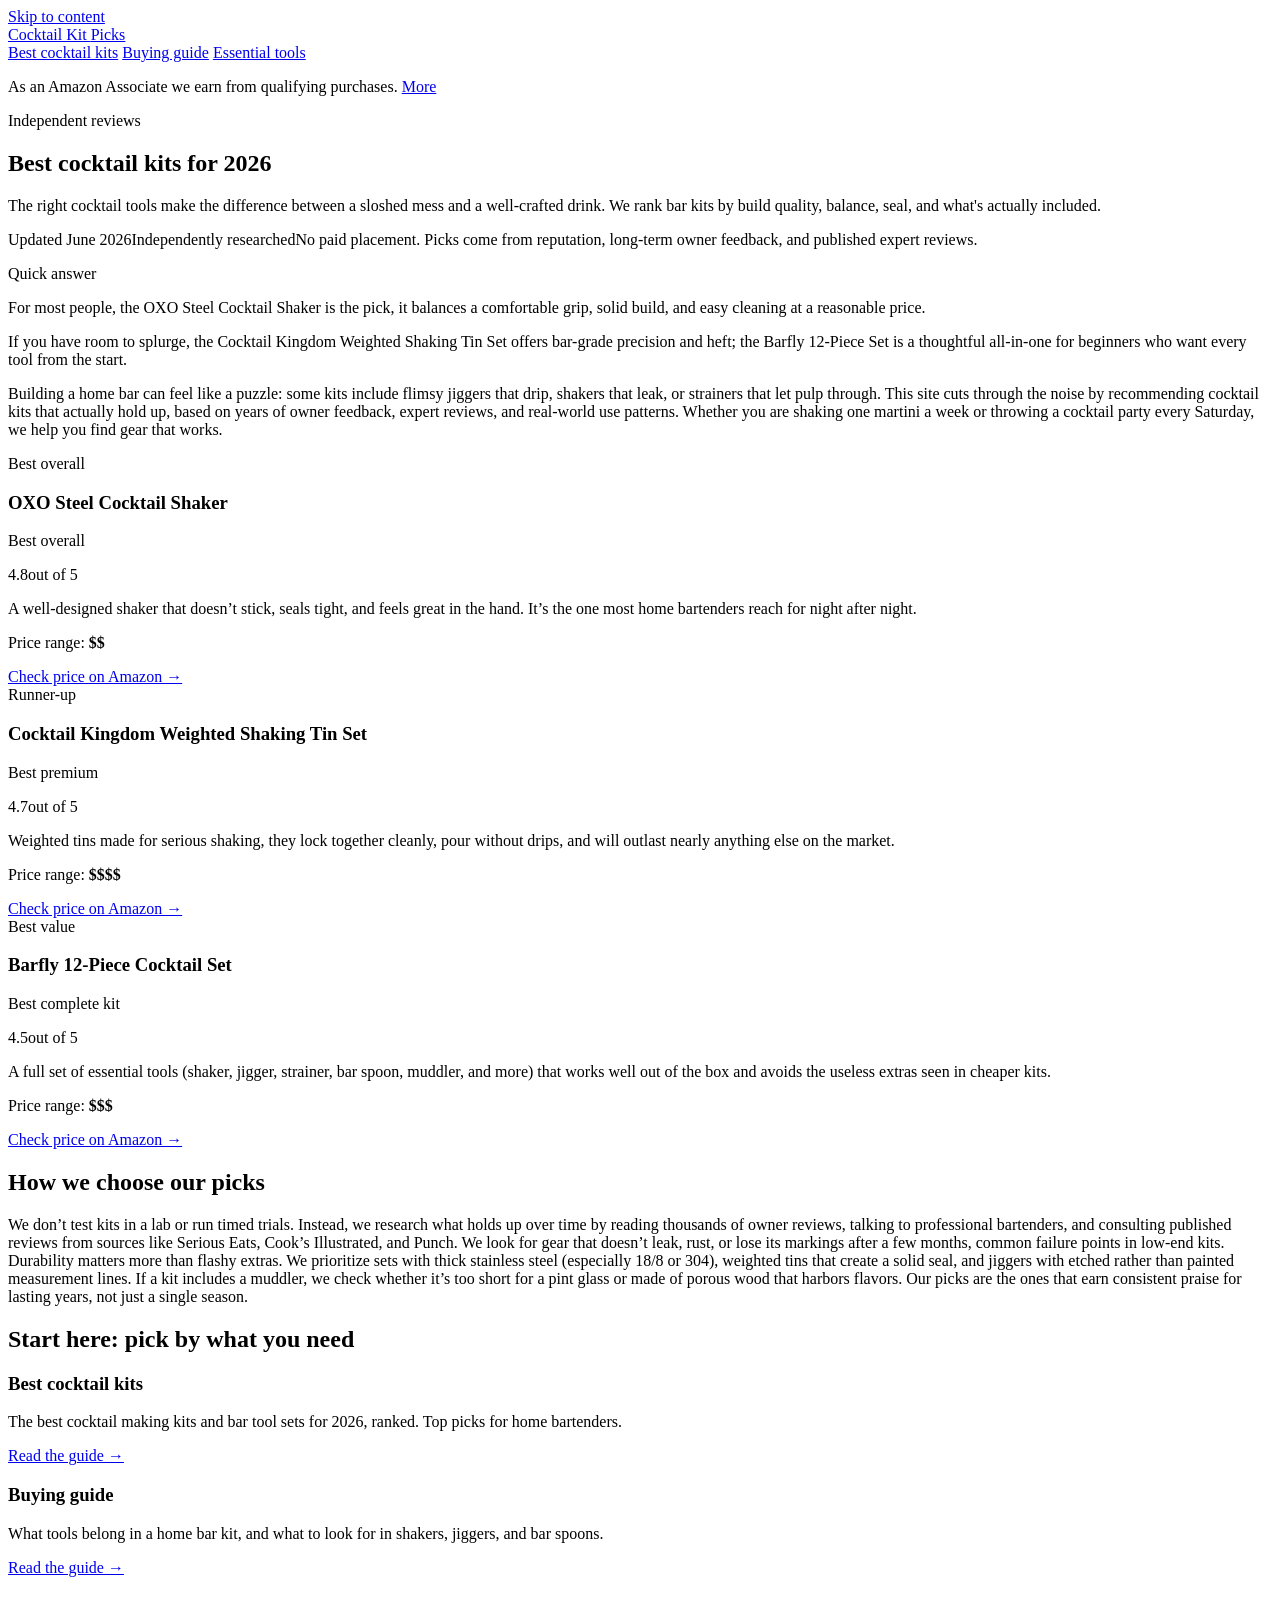
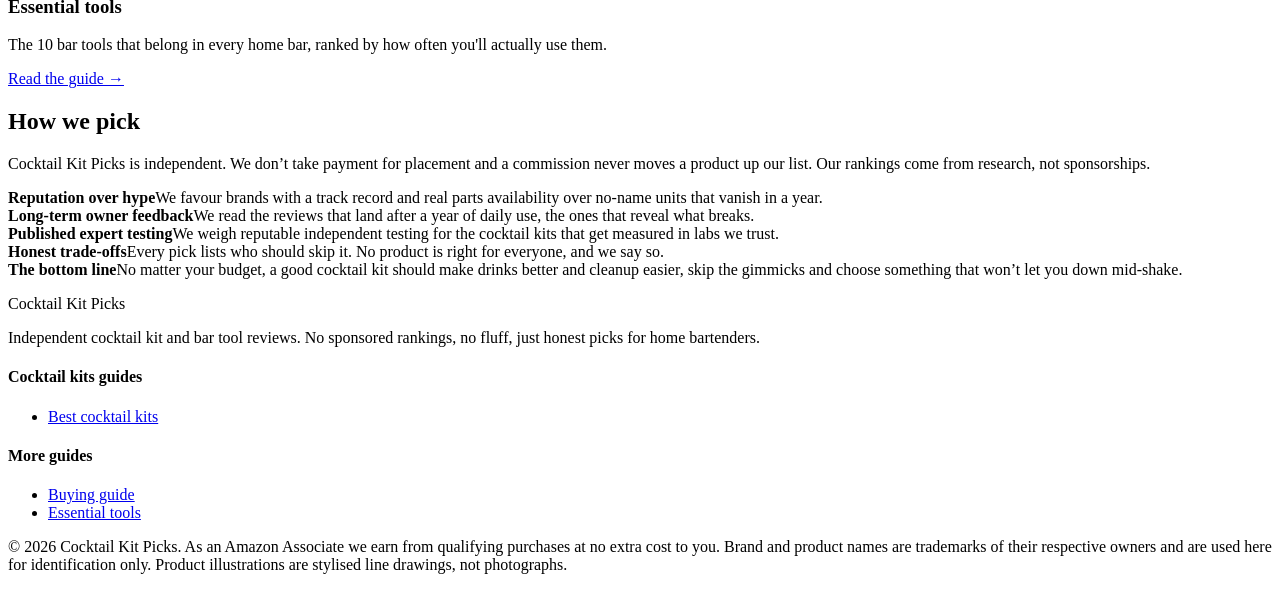
==== index.html @ bc3cdabc "Rebuild with gold-standard generator: fix /<repo>/ link prefix, add SEO + GEO + JSON-LD" ====
<!DOCTYPE html>
<html lang="en">
<head>
  <meta charset="UTF-8">
  <meta name="viewport" content="width=device-width, initial-scale=1">
  <title>Best cocktail kits for 2026 | Cocktail Kit Picks</title>
  <meta name="description" content="The right cocktail tools make the difference between a sloshed mess and a well-crafted drink. We rank bar kits by build quality, balance, seal, and what&#x27;s actually included.">
  <link rel="canonical" href="https://lee-fuhr.github.io/cocktail-kit-picks/">
  <meta name="robots" content="index, follow, max-image-preview:large">
  <meta property="og:type" content="website">
  <meta property="og:site_name" content="Cocktail Kit Picks">
  <meta property="og:title" content="Best cocktail kits for 2026 | Cocktail Kit Picks">
  <meta property="og:description" content="The right cocktail tools make the difference between a sloshed mess and a well-crafted drink. We rank bar kits by build quality, balance, seal, and what&#x27;s actually included.">
  <meta property="og:url" content="https://lee-fuhr.github.io/cocktail-kit-picks/">
  <meta name="twitter:card" content="summary_large_image">
  <meta name="twitter:title" content="Best cocktail kits for 2026 | Cocktail Kit Picks">
  <meta name="twitter:description" content="The right cocktail tools make the difference between a sloshed mess and a well-crafted drink. We rank bar kits by build quality, balance, seal, and what&#x27;s actually included.">
  <link rel="stylesheet" href="/cocktail-kit-picks/css/style.css">
  <script defer data-domain="lee-fuhr.github.io/cocktail-kit-picks" src="https://plausible.io/js/script.js"></script>
<script type="application/ld+json">
{
  "@context": "https://schema.org",
  "@graph": [
    {
      "@type": "WebSite",
      "@id": "https://lee-fuhr.github.io/cocktail-kit-picks/#website",
      "url": "https://lee-fuhr.github.io/cocktail-kit-picks/",
      "name": "Cocktail Kit Picks",
      "publisher": {
        "@type": "Organization",
        "name": "Cocktail Kit Picks"
      }
    },
    {
      "@type": "BreadcrumbList",
      "itemListElement": [
        {
          "@type": "ListItem",
          "position": 1,
          "name": "Home",
          "item": "https://lee-fuhr.github.io/cocktail-kit-picks/"
        }
      ]
    },
    {
      "@type": "Product",
      "name": "OXO Steel Cocktail Shaker",
      "description": "",
      "review": {
        "@type": "Review",
        "reviewBody": "",
        "author": {
          "@type": "Organization",
          "name": "Cocktail Kit Picks"
        },
        "reviewRating": {
          "@type": "Rating",
          "ratingValue": 4.6,
          "bestRating": 5,
          "worstRating": 1
        }
      },
      "offers": {
        "@type": "Offer",
        "url": "https://www.amazon.com/s?k=OXO+Steel+Cocktail+Shaker&tag=leefuhrpicks-20",
        "availability": "https://schema.org/InStock",
        "priceCurrency": "USD"
      },
      "brand": {
        "@type": "Brand",
        "name": "OXO"
      }
    },
    {
      "@type": "Product",
      "name": "Cocktail Kingdom Weighted Shaking Tin Set",
      "description": "",
      "review": {
        "@type": "Review",
        "reviewBody": "",
        "author": {
          "@type": "Organization",
          "name": "Cocktail Kit Picks"
        },
        "reviewRating": {
          "@type": "Rating",
          "ratingValue": 4.8,
          "bestRating": 5,
          "worstRating": 1
        }
      },
      "offers": {
        "@type": "Offer",
        "url": "https://www.amazon.com/s?k=Cocktail+Kingdom+Weighted+Shaking+Tin+Set&tag=leefuhrpicks-20",
        "availability": "https://schema.org/InStock",
        "priceCurrency": "USD"
      },
      "brand": {
        "@type": "Brand",
        "name": "Cocktail Kingdom"
      }
    },
    {
      "@type": "Product",
      "name": "Barfly 12-Piece Cocktail Set",
      "description": "",
      "review": {
        "@type": "Review",
        "reviewBody": "",
        "author": {
          "@type": "Organization",
          "name": "Cocktail Kit Picks"
        },
        "reviewRating": {
          "@type": "Rating",
          "ratingValue": 4.6,
          "bestRating": 5,
          "worstRating": 1
        }
      },
      "offers": {
        "@type": "Offer",
        "url": "https://www.amazon.com/s?k=Barfly+12-Piece+Cocktail+Set&tag=leefuhrpicks-20",
        "availability": "https://schema.org/InStock",
        "priceCurrency": "USD"
      },
      "brand": {
        "@type": "Brand",
        "name": "Barfly"
      }
    },
    {
      "@type": "WebPage",
      "@id": "https://lee-fuhr.github.io/cocktail-kit-picks/#webpage",
      "url": "https://lee-fuhr.github.io/cocktail-kit-picks/",
      "name": "Best cocktail kits for 2026",
      "description": "The right cocktail tools make the difference between a sloshed mess and a well-crafted drink. We rank bar kits by build quality, balance, seal, and what's actually included.",
      "isPartOf": {
        "@id": "https://lee-fuhr.github.io/cocktail-kit-picks/#website"
      }
    }
  ]
}
</script>
</head>
<body>
  <a class="skip-link" href="#main">Skip to content</a>
  <header>
    <div class="container">
      <a class="brand" href="/cocktail-kit-picks/">Cocktail Kit <span class="dot">Picks</span></a>
      <nav>
      <a href="/cocktail-kit-picks/best-cocktail-kits/">Best cocktail kits</a>
      <a href="/cocktail-kit-picks/cocktail-kit-buying-guide/">Buying guide</a>
      <a href="/cocktail-kit-picks/essential-home-bar-tools/">Essential tools</a>
      </nav>
    </div>
  </header>
  <main id="main">
    <div class="container">
      <p class="affiliate-note">As an Amazon Associate we earn from qualifying purchases. <a href="#site-footer">More</a></p>
      <article>

<div class="hero">
    <div class="container">
      <div class="hero-copy">
        <span class="eyebrow">Independent reviews</span>
        <h1>Best cocktail kits for 2026</h1>
        <p>The right cocktail tools make the difference between a sloshed mess and a well-crafted drink. We rank bar kits by build quality, balance, seal, and what&#x27;s actually included.</p>
      </div>
      
    </div>
  </div>

<p class="updated"><span class="pill live">Updated June 2026</span><span class="pill">Independently researched</span><span>No paid placement. Picks come from reputation, long-term owner feedback, and published expert reviews.</span></p>

<div class="tldr"><span class="tldr-label">Quick answer</span>
<p>For most people, the OXO Steel Cocktail Shaker is the pick, it balances a comfortable grip, solid build, and easy cleaning at a reasonable price.</p>
<p>If you have room to splurge, the Cocktail Kingdom Weighted Shaking Tin Set offers bar-grade precision and heft; the Barfly 12-Piece Set is a thoughtful all-in-one for beginners who want every tool from the start.</p>
</div>

<p>Building a home bar can feel like a puzzle: some kits include flimsy jiggers that drip, shakers that leak, or strainers that let pulp through. This site cuts through the noise by recommending cocktail kits that actually hold up, based on years of owner feedback, expert reviews, and real-world use patterns. Whether you are shaking one martini a week or throwing a cocktail party every Saturday, we help you find gear that works.</p>

<div class="picks">
  <div class="pick is-top">
    <span class="ribbon best">Best overall</span>
    
    <div class="pick-body">
    <h3>OXO Steel Cocktail Shaker</h3>
    <p class="pick-sub">Best overall</p>
    <span class="stars"><span class="num">4.8</span><span class="bar"><span style="width:96%"></span></span><span>out of 5</span></span>
    <p class="blurb">A well-designed shaker that doesn’t stick, seals tight, and feels great in the hand. It’s the one most home bartenders reach for night after night.</p>
    <p class="price-range">Price range: <b>$$</b></p>
    <a class="btn-amazon full" href="https://www.amazon.com/s?k=OXO+Steel+Cocktail+Shaker&tag=leefuhrpicks-20" rel="nofollow sponsored noopener" target="_blank">Check price on Amazon &rarr;</a>
    </div>
  </div>
  <div class="pick">
    <span class="ribbon runner">Runner-up</span>
    
    <div class="pick-body">
    <h3>Cocktail Kingdom Weighted Shaking Tin Set</h3>
    <p class="pick-sub">Best premium</p>
    <span class="stars"><span class="num">4.7</span><span class="bar"><span style="width:94%"></span></span><span>out of 5</span></span>
    <p class="blurb">Weighted tins made for serious shaking, they lock together cleanly, pour without drips, and will outlast nearly anything else on the market.</p>
    <p class="price-range">Price range: <b>$$$$</b></p>
    <a class="btn-amazon full" href="https://www.amazon.com/s?k=Cocktail+Kingdom+Weighted+Shaking+Tin+Set&tag=leefuhrpicks-20" rel="nofollow sponsored noopener" target="_blank">Check price on Amazon &rarr;</a>
    </div>
  </div>
  <div class="pick">
    <span class="ribbon value">Best value</span>
    
    <div class="pick-body">
    <h3>Barfly 12-Piece Cocktail Set</h3>
    <p class="pick-sub">Best complete kit</p>
    <span class="stars"><span class="num">4.5</span><span class="bar"><span style="width:90%"></span></span><span>out of 5</span></span>
    <p class="blurb">A full set of essential tools (shaker, jigger, strainer, bar spoon, muddler, and more) that works well out of the box and avoids the useless extras seen in cheaper kits.</p>
    <p class="price-range">Price range: <b>$$$</b></p>
    <a class="btn-amazon full" href="https://www.amazon.com/s?k=Barfly+12-Piece+Cocktail+Set&tag=leefuhrpicks-20" rel="nofollow sponsored noopener" target="_blank">Check price on Amazon &rarr;</a>
    </div>
  </div>
</div>

<h2>How we choose our picks</h2>

<p>We don’t test kits in a lab or run timed trials. Instead, we research what holds up over time by reading thousands of owner reviews, talking to professional bartenders, and consulting published reviews from sources like Serious Eats, Cook’s Illustrated, and Punch. We look for gear that doesn’t leak, rust, or lose its markings after a few months, common failure points in low-end kits. Durability matters more than flashy extras. We prioritize sets with thick stainless steel (especially 18/8 or 304), weighted tins that create a solid seal, and jiggers with etched rather than painted measurement lines. If a kit includes a muddler, we check whether it’s too short for a pint glass or made of porous wood that harbors flavors. Our picks are the ones that earn consistent praise for lasting years, not just a single season.</p>

<h2>Start here: pick by what you need</h2>

<div class="page-grid">
<div class="page-card"><div class="card-body"><h3>Best cocktail kits</h3><p>The best cocktail making kits and bar tool sets for 2026, ranked. Top picks for home bartenders.</p><a class="read-more" href="/cocktail-kit-picks/best-cocktail-kits/">Read the guide &rarr;</a></div></div>
<div class="page-card"><div class="card-body"><h3>Buying guide</h3><p>What tools belong in a home bar kit, and what to look for in shakers, jiggers, and bar spoons.</p><a class="read-more" href="/cocktail-kit-picks/cocktail-kit-buying-guide/">Read the guide &rarr;</a></div></div>
<div class="page-card"><div class="card-body"><h3>Essential tools</h3><p>The 10 bar tools that belong in every home bar, ranked by how often you&#x27;ll actually use them.</p><a class="read-more" href="/cocktail-kit-picks/essential-home-bar-tools/">Read the guide &rarr;</a></div></div>
</div>

<div class="trust">
<h2>How we pick</h2>
<p>Cocktail Kit Picks is independent. We don’t take payment for placement and a commission never moves a product up our list. Our rankings come from research, not sponsorships.</p>
<div class="trust-grid">
  <div><b>Reputation over hype</b>We favour brands with a track record and real parts availability over no-name units that vanish in a year.</div>
  <div><b>Long-term owner feedback</b>We read the reviews that land after a year of daily use, the ones that reveal what breaks.</div>
  <div><b>Published expert testing</b>We weigh reputable independent testing for the cocktail kits that get measured in labs we trust.</div>
  <div><b>Honest trade-offs</b>Every pick lists who should skip it. No product is right for everyone, and we say so.</div>
</div>
</div>

<div class="callout callout-tip"><strong>The bottom line</strong>No matter your budget, a good cocktail kit should make drinks better and cleanup easier, skip the gimmicks and choose something that won’t let you down mid-shake.</div>
      </article>
    </div>
  </main>
<footer id="site-footer">
    <div class="container">
      <div class="footer-grid">
        <div>
          <p class="brand-mark">Cocktail Kit <span class="dot">Picks</span></p>
          <p>Independent cocktail kit and bar tool reviews. No sponsored rankings, no fluff, just honest picks for home bartenders.</p>
        </div>
        <div>
          <h4>Cocktail kits guides</h4>
          <ul>
      <li><a href="/cocktail-kit-picks/best-cocktail-kits/">Best cocktail kits</a></li>
          </ul>
        </div>
        <div>
          <h4>More guides</h4>
          <ul>
      <li><a href="/cocktail-kit-picks/cocktail-kit-buying-guide/">Buying guide</a></li>
      <li><a href="/cocktail-kit-picks/essential-home-bar-tools/">Essential tools</a></li>
          </ul>
        </div>
      </div>
      <div class="footer-bottom">
        <p>&copy; 2026 Cocktail Kit Picks. As an Amazon Associate we earn from qualifying purchases at no extra cost to you. Brand and product names are trademarks of their respective owners and are used here for identification only. Product illustrations are stylised line drawings, not photographs.</p>
      </div>
    </div>
  </footer>
</body>
</html>
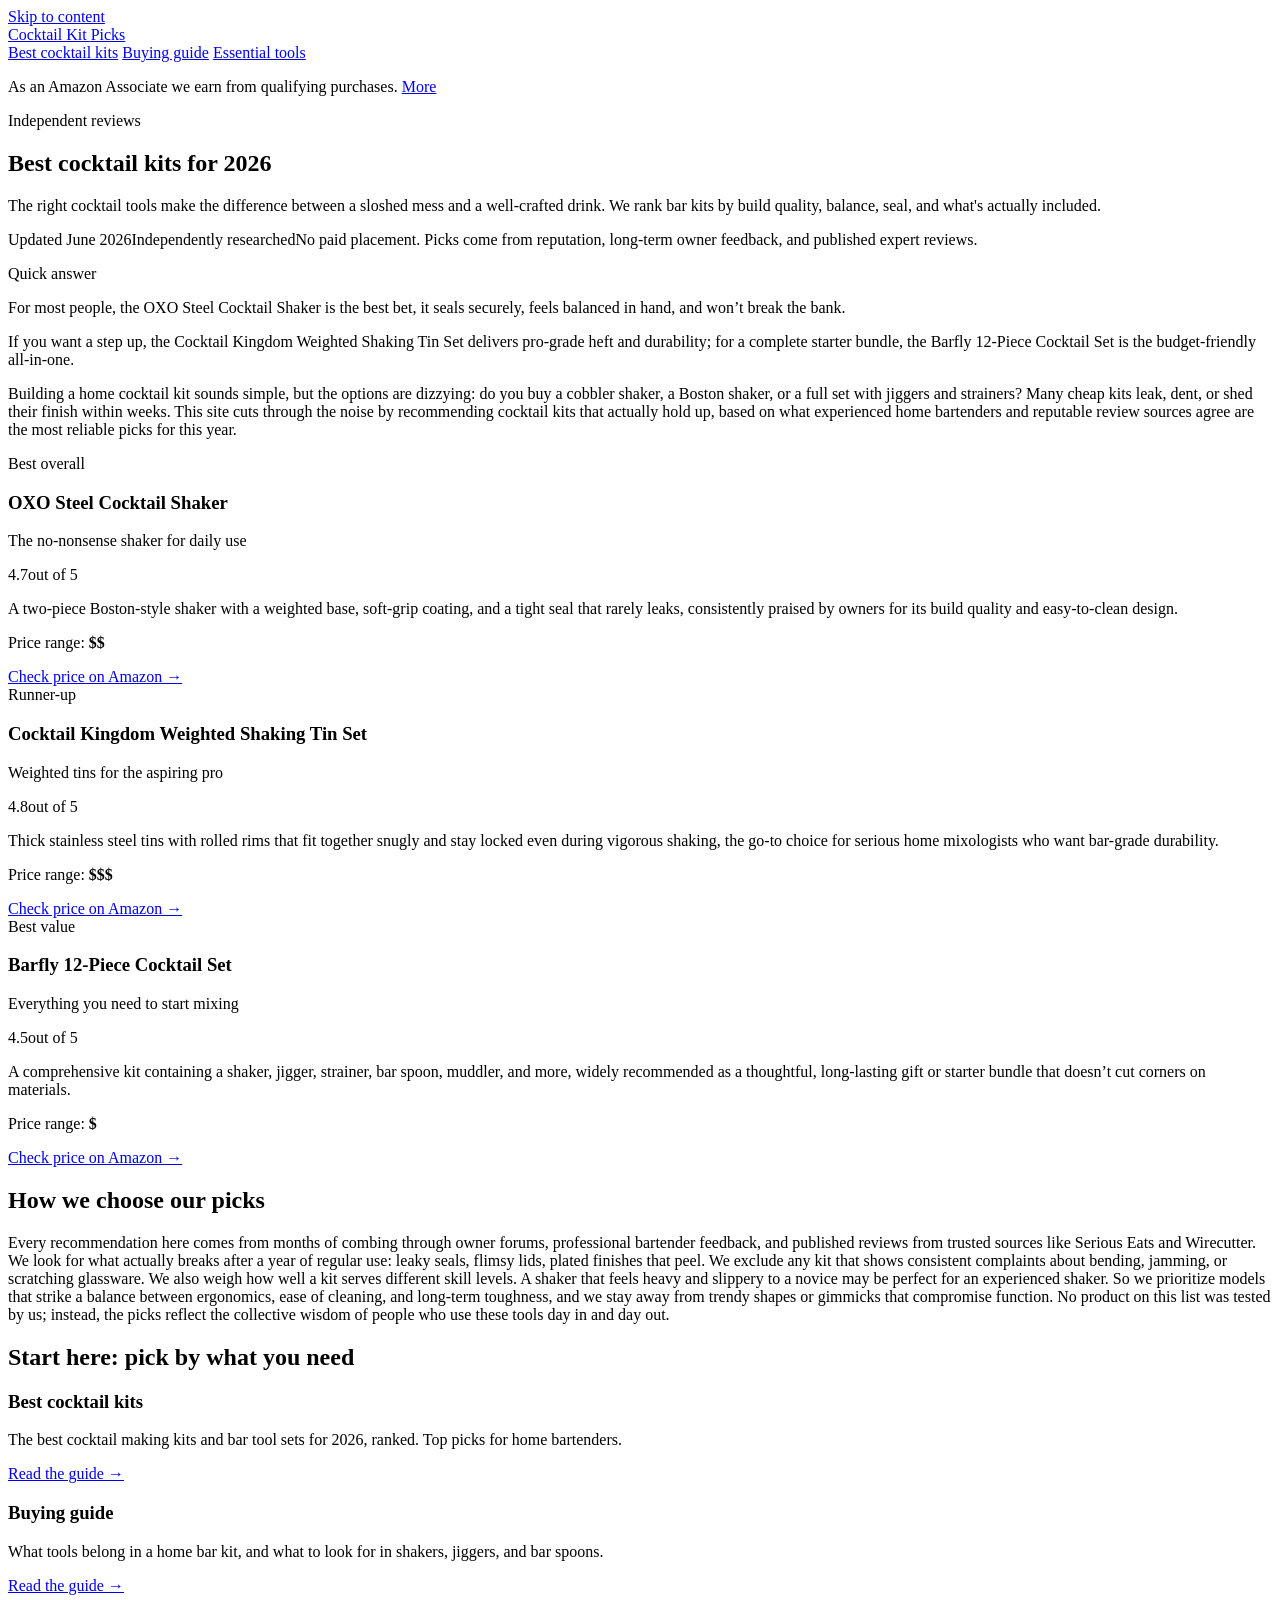
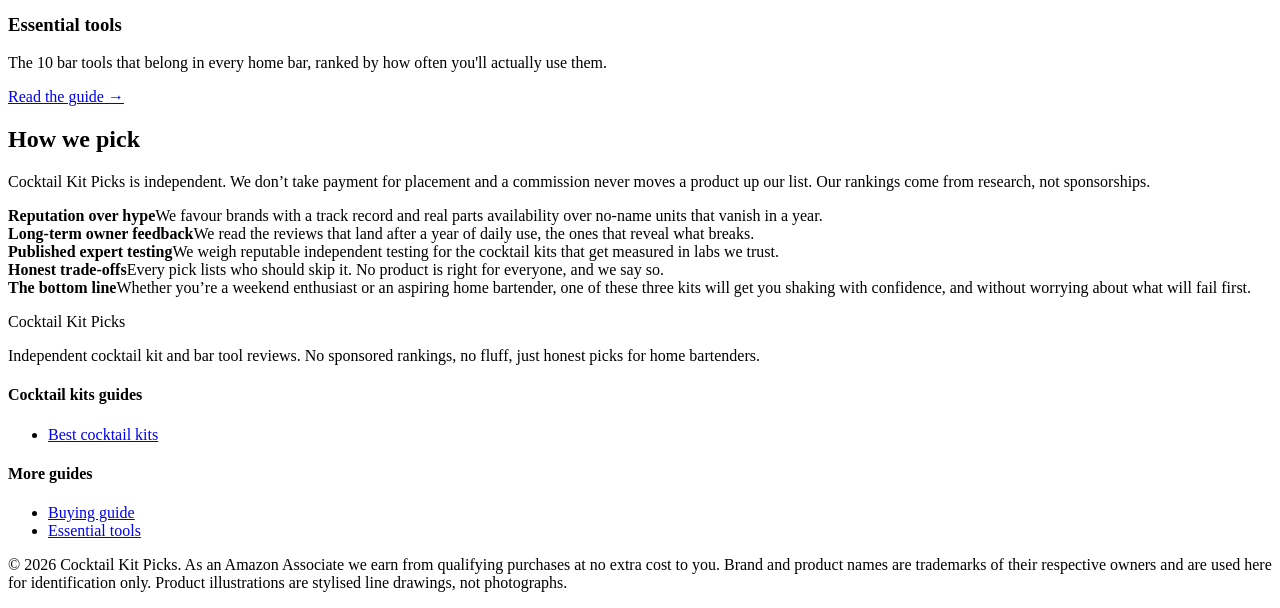
==== commit 20f4d97f: "Rebuild with gold-standard generator: fix /<repo>/ link prefix, add SEO + GEO + JSON-LD" ====
--- a/index.html
+++ b/index.html
@@ -5,26 +5,26 @@
   <meta name="viewport" content="width=device-width, initial-scale=1">
   <title>Best cocktail kits for 2026 | Cocktail Kit Picks</title>
   <meta name="description" content="The right cocktail tools make the difference between a sloshed mess and a well-crafted drink. We rank bar kits by build quality, balance, seal, and what&#x27;s actually included.">
-  <link rel="canonical" href="https://lee-fuhr.github.io/cocktail-kit-picks/">
+  <link rel="canonical" href="https://reviews.leefuhr.com/cocktail-kit-picks/">
   <meta name="robots" content="index, follow, max-image-preview:large">
   <meta property="og:type" content="website">
   <meta property="og:site_name" content="Cocktail Kit Picks">
   <meta property="og:title" content="Best cocktail kits for 2026 | Cocktail Kit Picks">
   <meta property="og:description" content="The right cocktail tools make the difference between a sloshed mess and a well-crafted drink. We rank bar kits by build quality, balance, seal, and what&#x27;s actually included.">
-  <meta property="og:url" content="https://lee-fuhr.github.io/cocktail-kit-picks/">
+  <meta property="og:url" content="https://reviews.leefuhr.com/cocktail-kit-picks/">
   <meta name="twitter:card" content="summary_large_image">
   <meta name="twitter:title" content="Best cocktail kits for 2026 | Cocktail Kit Picks">
   <meta name="twitter:description" content="The right cocktail tools make the difference between a sloshed mess and a well-crafted drink. We rank bar kits by build quality, balance, seal, and what&#x27;s actually included.">
   <link rel="stylesheet" href="/cocktail-kit-picks/css/style.css">
-  <script defer data-domain="lee-fuhr.github.io/cocktail-kit-picks" src="https://plausible.io/js/script.js"></script>
+  <script defer data-domain="reviews.leefuhr.com/cocktail-kit-picks" src="https://plausible.io/js/script.js"></script>
 <script type="application/ld+json">
 {
   "@context": "https://schema.org",
   "@graph": [
     {
       "@type": "WebSite",
-      "@id": "https://lee-fuhr.github.io/cocktail-kit-picks/#website",
-      "url": "https://lee-fuhr.github.io/cocktail-kit-picks/",
+      "@id": "https://reviews.leefuhr.com/cocktail-kit-picks/#website",
+      "url": "https://reviews.leefuhr.com/cocktail-kit-picks/",
       "name": "Cocktail Kit Picks",
       "publisher": {
         "@type": "Organization",
@@ -38,7 +38,7 @@
           "@type": "ListItem",
           "position": 1,
           "name": "Home",
-          "item": "https://lee-fuhr.github.io/cocktail-kit-picks/"
+          "item": "https://reviews.leefuhr.com/cocktail-kit-picks/"
         }
       ]
     },
@@ -131,12 +131,12 @@
     },
     {
       "@type": "WebPage",
-      "@id": "https://lee-fuhr.github.io/cocktail-kit-picks/#webpage",
-      "url": "https://lee-fuhr.github.io/cocktail-kit-picks/",
+      "@id": "https://reviews.leefuhr.com/cocktail-kit-picks/#webpage",
+      "url": "https://reviews.leefuhr.com/cocktail-kit-picks/",
       "name": "Best cocktail kits for 2026",
       "description": "The right cocktail tools make the difference between a sloshed mess and a well-crafted drink. We rank bar kits by build quality, balance, seal, and what's actually included.",
       "isPartOf": {
-        "@id": "https://lee-fuhr.github.io/cocktail-kit-picks/#website"
+        "@id": "https://reviews.leefuhr.com/cocktail-kit-picks/#website"
       }
     }
   ]
@@ -174,11 +174,11 @@
 <p class="updated"><span class="pill live">Updated June 2026</span><span class="pill">Independently researched</span><span>No paid placement. Picks come from reputation, long-term owner feedback, and published expert reviews.</span></p>
 
 <div class="tldr"><span class="tldr-label">Quick answer</span>
-<p>For most people, the OXO Steel Cocktail Shaker is the pick, it balances a comfortable grip, solid build, and easy cleaning at a reasonable price.</p>
-<p>If you have room to splurge, the Cocktail Kingdom Weighted Shaking Tin Set offers bar-grade precision and heft; the Barfly 12-Piece Set is a thoughtful all-in-one for beginners who want every tool from the start.</p>
-</div>
-
-<p>Building a home bar can feel like a puzzle: some kits include flimsy jiggers that drip, shakers that leak, or strainers that let pulp through. This site cuts through the noise by recommending cocktail kits that actually hold up, based on years of owner feedback, expert reviews, and real-world use patterns. Whether you are shaking one martini a week or throwing a cocktail party every Saturday, we help you find gear that works.</p>
+<p>For most people, the OXO Steel Cocktail Shaker is the best bet, it seals securely, feels balanced in hand, and won’t break the bank.</p>
+<p>If you want a step up, the Cocktail Kingdom Weighted Shaking Tin Set delivers pro-grade heft and durability; for a complete starter bundle, the Barfly 12-Piece Cocktail Set is the budget-friendly all-in-one.</p>
+</div>
+
+<p>Building a home cocktail kit sounds simple, but the options are dizzying: do you buy a cobbler shaker, a Boston shaker, or a full set with jiggers and strainers? Many cheap kits leak, dent, or shed their finish within weeks. This site cuts through the noise by recommending cocktail kits that actually hold up, based on what experienced home bartenders and reputable review sources agree are the most reliable picks for this year.</p>
 
 <div class="picks">
   <div class="pick is-top">
@@ -186,9 +186,9 @@
     
     <div class="pick-body">
     <h3>OXO Steel Cocktail Shaker</h3>
-    <p class="pick-sub">Best overall</p>
-    <span class="stars"><span class="num">4.8</span><span class="bar"><span style="width:96%"></span></span><span>out of 5</span></span>
-    <p class="blurb">A well-designed shaker that doesn’t stick, seals tight, and feels great in the hand. It’s the one most home bartenders reach for night after night.</p>
+    <p class="pick-sub">The no-nonsense shaker for daily use</p>
+    <span class="stars"><span class="num">4.7</span><span class="bar"><span style="width:94%"></span></span><span>out of 5</span></span>
+    <p class="blurb">A two-piece Boston-style shaker with a weighted base, soft-grip coating, and a tight seal that rarely leaks, consistently praised by owners for its build quality and easy-to-clean design.</p>
     <p class="price-range">Price range: <b>$$</b></p>
     <a class="btn-amazon full" href="https://www.amazon.com/s?k=OXO+Steel+Cocktail+Shaker&tag=leefuhrpicks-20" rel="nofollow sponsored noopener" target="_blank">Check price on Amazon &rarr;</a>
     </div>
@@ -198,10 +198,10 @@
     
     <div class="pick-body">
     <h3>Cocktail Kingdom Weighted Shaking Tin Set</h3>
-    <p class="pick-sub">Best premium</p>
-    <span class="stars"><span class="num">4.7</span><span class="bar"><span style="width:94%"></span></span><span>out of 5</span></span>
-    <p class="blurb">Weighted tins made for serious shaking, they lock together cleanly, pour without drips, and will outlast nearly anything else on the market.</p>
-    <p class="price-range">Price range: <b>$$$$</b></p>
+    <p class="pick-sub">Weighted tins for the aspiring pro</p>
+    <span class="stars"><span class="num">4.8</span><span class="bar"><span style="width:96%"></span></span><span>out of 5</span></span>
+    <p class="blurb">Thick stainless steel tins with rolled rims that fit together snugly and stay locked even during vigorous shaking, the go-to choice for serious home mixologists who want bar-grade durability.</p>
+    <p class="price-range">Price range: <b>$$$</b></p>
     <a class="btn-amazon full" href="https://www.amazon.com/s?k=Cocktail+Kingdom+Weighted+Shaking+Tin+Set&tag=leefuhrpicks-20" rel="nofollow sponsored noopener" target="_blank">Check price on Amazon &rarr;</a>
     </div>
   </div>
@@ -210,10 +210,10 @@
     
     <div class="pick-body">
     <h3>Barfly 12-Piece Cocktail Set</h3>
-    <p class="pick-sub">Best complete kit</p>
+    <p class="pick-sub">Everything you need to start mixing</p>
     <span class="stars"><span class="num">4.5</span><span class="bar"><span style="width:90%"></span></span><span>out of 5</span></span>
-    <p class="blurb">A full set of essential tools (shaker, jigger, strainer, bar spoon, muddler, and more) that works well out of the box and avoids the useless extras seen in cheaper kits.</p>
-    <p class="price-range">Price range: <b>$$$</b></p>
+    <p class="blurb">A comprehensive kit containing a shaker, jigger, strainer, bar spoon, muddler, and more, widely recommended as a thoughtful, long-lasting gift or starter bundle that doesn’t cut corners on materials.</p>
+    <p class="price-range">Price range: <b>$</b></p>
     <a class="btn-amazon full" href="https://www.amazon.com/s?k=Barfly+12-Piece+Cocktail+Set&tag=leefuhrpicks-20" rel="nofollow sponsored noopener" target="_blank">Check price on Amazon &rarr;</a>
     </div>
   </div>
@@ -221,7 +221,7 @@
 
 <h2>How we choose our picks</h2>
 
-<p>We don’t test kits in a lab or run timed trials. Instead, we research what holds up over time by reading thousands of owner reviews, talking to professional bartenders, and consulting published reviews from sources like Serious Eats, Cook’s Illustrated, and Punch. We look for gear that doesn’t leak, rust, or lose its markings after a few months, common failure points in low-end kits. Durability matters more than flashy extras. We prioritize sets with thick stainless steel (especially 18/8 or 304), weighted tins that create a solid seal, and jiggers with etched rather than painted measurement lines. If a kit includes a muddler, we check whether it’s too short for a pint glass or made of porous wood that harbors flavors. Our picks are the ones that earn consistent praise for lasting years, not just a single season.</p>
+<p>Every recommendation here comes from months of combing through owner forums, professional bartender feedback, and published reviews from trusted sources like Serious Eats and Wirecutter. We look for what actually breaks after a year of regular use: leaky seals, flimsy lids, plated finishes that peel. We exclude any kit that shows consistent complaints about bending, jamming, or scratching glassware. We also weigh how well a kit serves different skill levels. A shaker that feels heavy and slippery to a novice may be perfect for an experienced shaker. So we prioritize models that strike a balance between ergonomics, ease of cleaning, and long-term toughness, and we stay away from trendy shapes or gimmicks that compromise function. No product on this list was tested by us; instead, the picks reflect the collective wisdom of people who use these tools day in and day out.</p>
 
 <h2>Start here: pick by what you need</h2>
 
@@ -242,7 +242,7 @@
 </div>
 </div>
 
-<div class="callout callout-tip"><strong>The bottom line</strong>No matter your budget, a good cocktail kit should make drinks better and cleanup easier, skip the gimmicks and choose something that won’t let you down mid-shake.</div>
+<div class="callout callout-tip"><strong>The bottom line</strong>Whether you’re a weekend enthusiast or an aspiring home bartender, one of these three kits will get you shaking with confidence, and without worrying about what will fail first.</div>
       </article>
     </div>
   </main>
